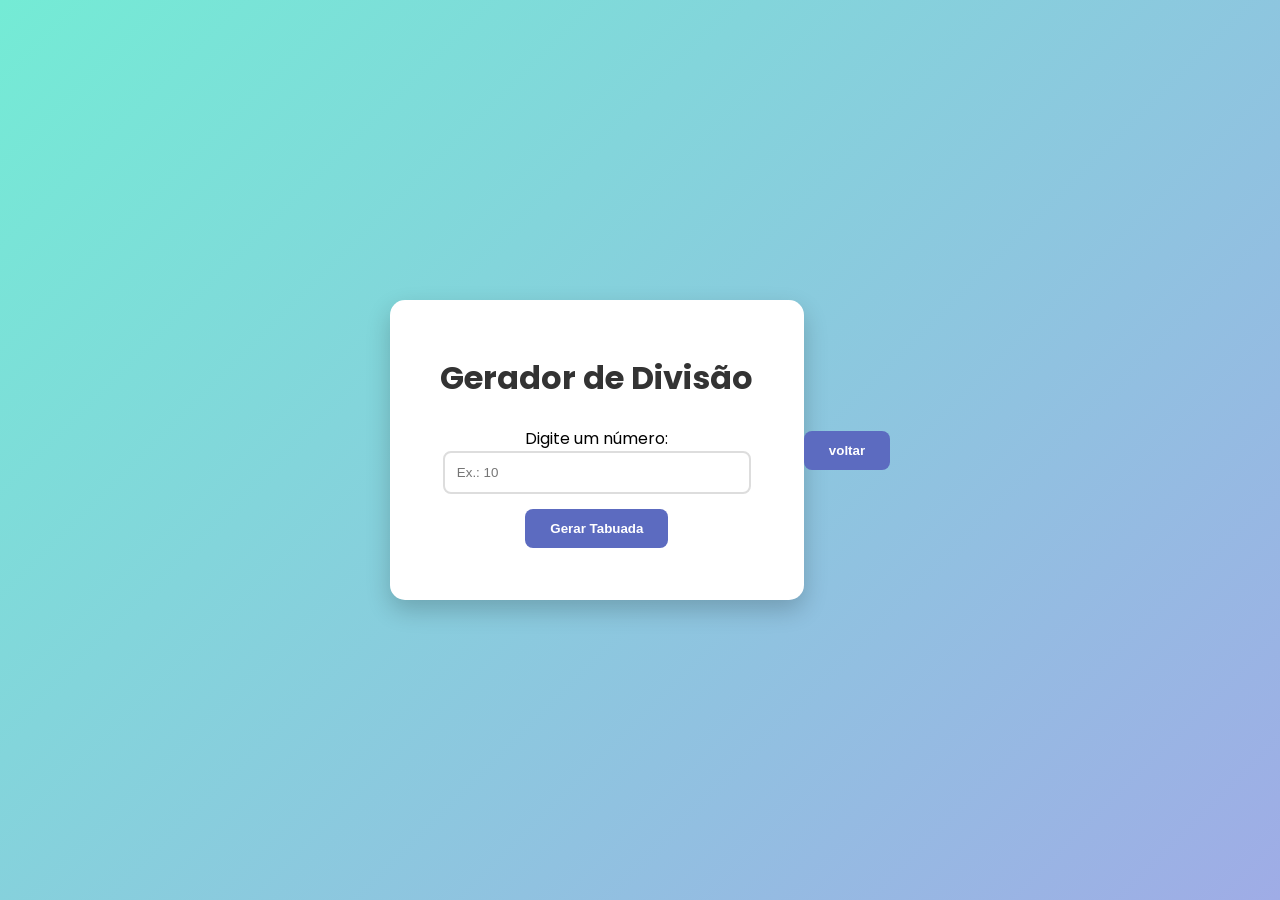
==== pagina 4-divisao.html @ 3aa525be "pagina de divisao" ====
<!DOCTYPE html>
<html lang="pt-br">
<head>
    <meta charset="UTF-8">
    <meta name="viewport" content="width=device-width, initial-scale=1.0">
    <title>Gerador de Tabuada</title>
    <link rel="stylesheet" href="pagina-4.css">
</head>
<body>

    <div class="container">
        <h1>Gerador de Divisão</h1>
        
        <label for="numeroinput">Digite um número:</label>
        <input type="number" id="numeroinput" placeholder="Ex.: 10">
        
        <button id="btnGerar">Gerar Tabuada</button>

        <div id="resultadoTabuada">
            </div>
    </div>

    <script src="script.js"></script>
    <button>voltar</button>
</body>
</html>
---- pagina-4.css ----
/* Importando uma fonte bonita do Google Fonts */
@import url('https://fonts.googleapis.com/css2?family=Poppins:wght@300;400;600&display=swap');

body {
    font-family: 'Poppins', sans-serif;
    background: linear-gradient(135deg, #74ebd5 0%, #9face6 100%);
    height: 100vh;
    display: flex;
    justify-content: center;
    align-items: center;
    margin: 0;
}

/* Card principal */
.container {
    background: #ffffff;
    padding: 2rem;
    border-radius: 15px;
    box-shadow: 0 10px 25px rgba(0,0,0,0.2);
    width: 350px;
    text-align: center;
}

h1 { color: #333; margin-bottom: 1.5rem; }

/* Input com efeito interativo */
input[type="number"] {
    width: 80%;
    padding: 12px;
    margin-bottom: 15px;
    border: 2px solid #ddd;
    border-radius: 8px;
    transition: border-color 0.3s, box-shadow 0.3s;
    outline: none;
}

input[type="number"]:focus {
    border-color: #74ebd5;
    box-shadow: 0 0 8px rgba(116, 235, 213, 0.5);
}

/* Botão com efeito de escala ao clicar */
button {
    background: #5c6bc0;
    color: white;
    padding: 12px 25px;
    border: none;
    border-radius: 8px;
    cursor: pointer;
    font-weight: 600;
    transition: transform 0.2s, background 0.3s;
}

button:hover { background: #3f51b5; }
button:active { transform: scale(0.95); }

/* Lista de resultados organizada */
#resultadoTabuada {
    margin-top: 20px;
    text-align: left;
    max-height: 300px;
    overflow-y: auto;
}

.item-tabuada {
    padding: 8px;
    background: #f9f9f9;
    margin-bottom: 5px;
    border-left: 4px solid #74ebd5;
    border-radius: 4px;
    animation: fadeIn 0.5s ease-in;
}

/* Animação para aparecer a tabuada */
@keyframes fadeIn {
    from { opacity: 0; transform: translateY(10px); }
    to { opacity: 1; transform: translateY(0); }
}
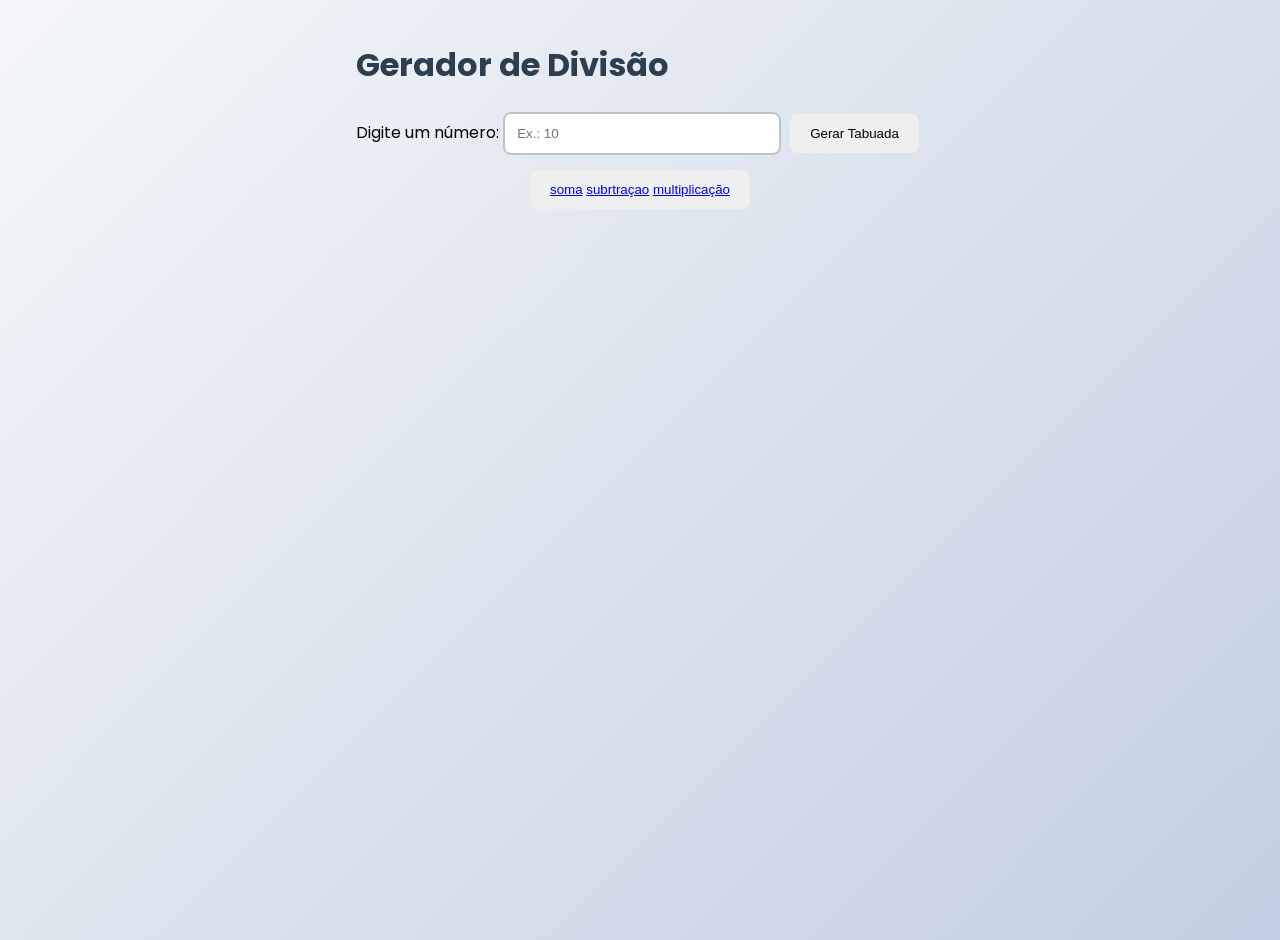
==== commit 12fe1e2d: "caralho" ====
--- a/pagina 4-divisao.html
+++ b/pagina 4-divisao.html
@@ -21,6 +21,10 @@
     </div>
 
     <script src="script.js"></script>
-    <button>voltar</button>
+
+    <button><a href="index.html">soma</a>
+    <a href="segunda-pagina.html">subrtraçao</a>
+    <a href="pagina-3.html">multiplicação</a>
+</button>
 </body>
 </html>
--- a/pagina-4.css
+++ b/pagina-4.css
@@ -1,78 +1,42 @@
-/* Importando uma fonte bonita do Google Fonts */
+/* Fonte moderna e limpa */
 @import url('https://fonts.googleapis.com/css2?family=Poppins:wght@300;400;600&display=swap');
 
 body {
     font-family: 'Poppins', sans-serif;
-    background: linear-gradient(135deg, #74ebd5 0%, #9face6 100%);
-    height: 100vh;
+    background: linear-gradient(135deg, #f5f7fa 0%, #c3cfe2 100%);
     display: flex;
-    justify-content: center;
+    flex-direction: column;
     align-items: center;
+    min-height: 100vh;
     margin: 0;
+    padding: 20px;
 }
 
-/* Card principal */
-.container {
-    background: #ffffff;
-    padding: 2rem;
-    border-radius: 15px;
-    box-shadow: 0 10px 25px rgba(0,0,0,0.2);
-    width: 350px;
-    text-align: center;
+h1 {
+    color: #2c3e50;
+    margin-bottom: 20px;
 }
 
-h1 { color: #333; margin-bottom: 1.5rem; }
+/* Estilo do input */
+input[type="number"] {
+    padding: 12px;
+    width: 250px;
+    border: 2px solid #bdc3c7;
+    border-radius: 8px;
+    margin-bottom: 10px;
+    transition: 0.3s;
+}
 
-/* Input com efeito interativo */
-input[type="number"] {
-    width: 80%;
-    padding: 12px;
-    margin-bottom: 15px;
-    border: 2px solid #ddd;
-    border-radius: 8px;
-    transition: border-color 0.3s, box-shadow 0.3s;
+input:focus {
+    border-color: #3498db;
     outline: none;
 }
 
-input[type="number"]:focus {
-    border-color: #74ebd5;
-    box-shadow: 0 0 8px rgba(116, 235, 213, 0.5);
-}
-
-/* Botão com efeito de escala ao clicar */
-button {
-    background: #5c6bc0;
-    color: white;
-    padding: 12px 25px;
+/* Estilo dos Botões */
+button, .btn-proximo {
+    padding: 12px 20px;
+    margin: 5px;
     border: none;
     border-radius: 8px;
-    cursor: pointer;
-    font-weight: 600;
-    transition: transform 0.2s, background 0.3s;
-}
-
-button:hover { background: #3f51b5; }
-button:active { transform: scale(0.95); }
-
-/* Lista de resultados organizada */
-#resultadoTabuada {
-    margin-top: 20px;
-    text-align: left;
-    max-height: 300px;
-    overflow-y: auto;
-}
-
-.item-tabuada {
-    padding: 8px;
-    background: #f9f9f9;
-    margin-bottom: 5px;
-    border-left: 4px solid #74ebd5;
-    border-radius: 4px;
-    animation: fadeIn 0.5s ease-in;
-}
-
-/* Animação para aparecer a tabuada */
-@keyframes fadeIn {
-    from { opacity: 0; transform: translateY(10px); }
-    to { opacity: 1; transform: translateY(0); }
+    cursor:auto;
 }
